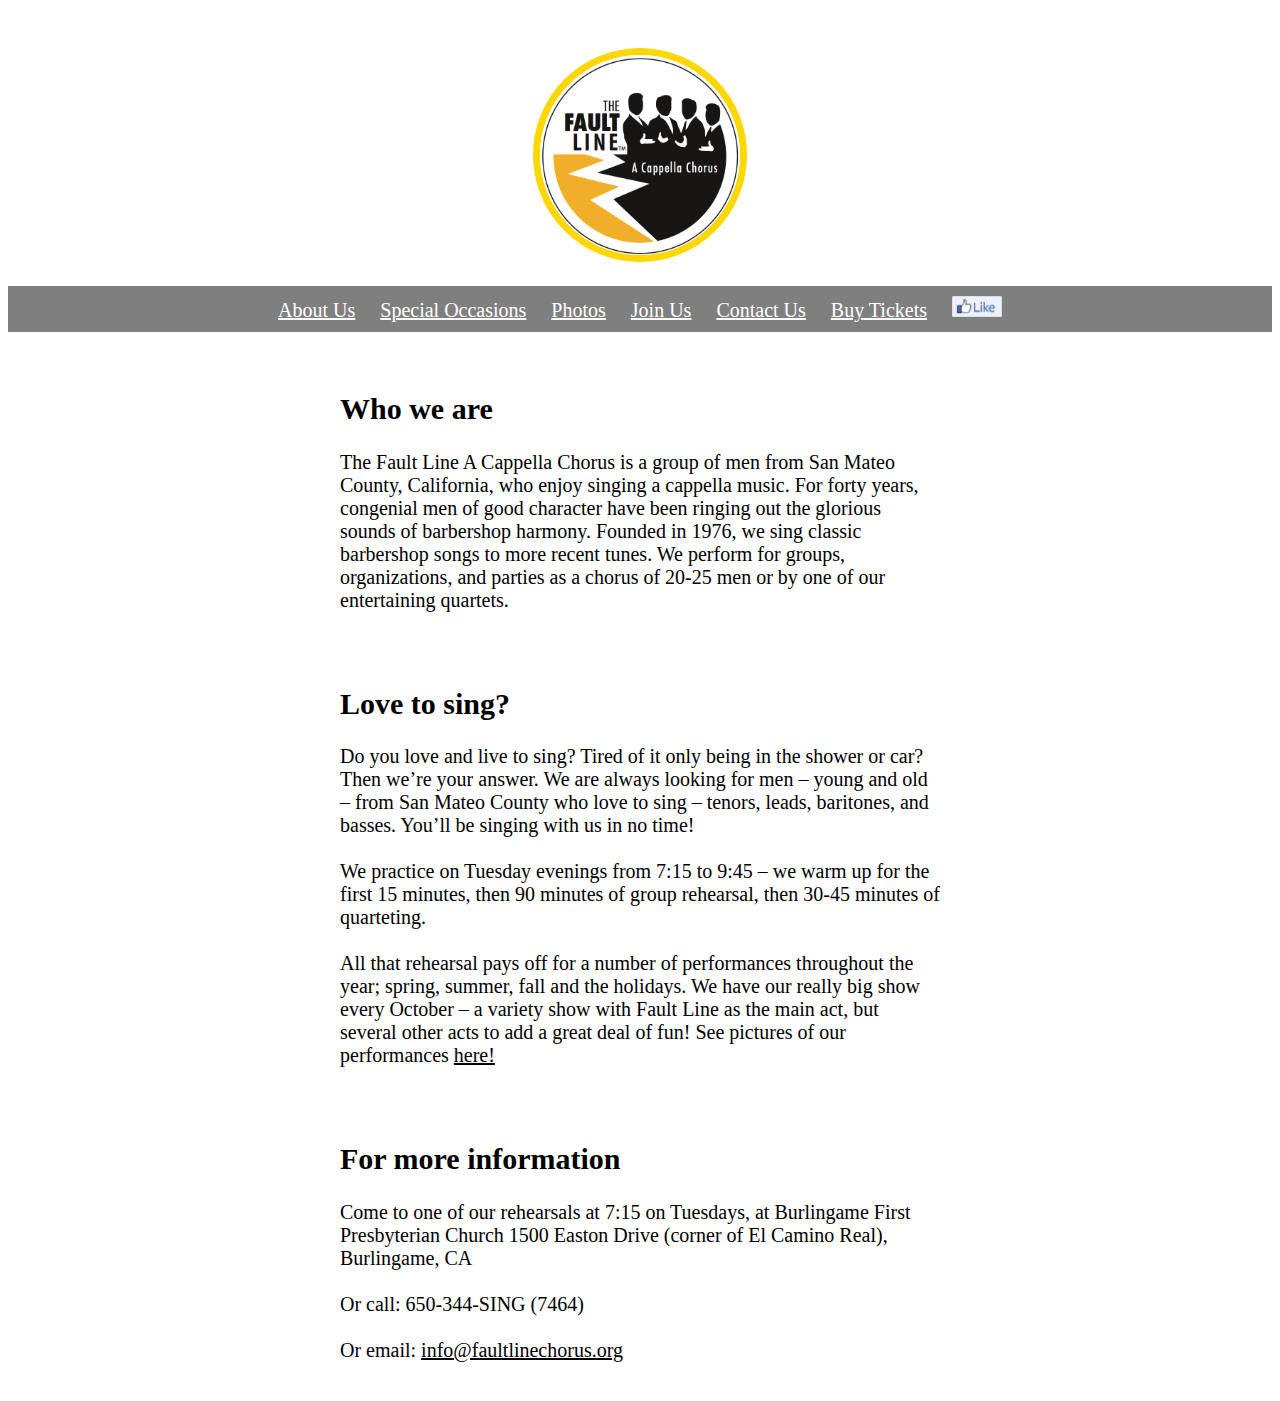
==== index.html @ 11c82fb9 "inital commit" ====
<!DOCTYPE html>
<head>
  <link href="style.css" rel="stylesheet">
  <meta charset = "UTF-8">
  <title>Fault Line</title>
</head>
<style>
    header {
      text-align: center;
      background: url(stage.jpg);
      background-size: cover;
      color: white;
    }
    body{
      background: url(background1.jpg);
      background-size: 100% 100%;
    }
    a {
      color: white;
    }
    .header{
      max-width: 200px;
      margin: 40px 0px 0px 0px;
      border: 7px solid gold;
      border-radius: 1000px;
    }
    .directory {
      padding: 10px;
      background: rgba(0,0,0,0.5);
      font-size: 20px;
    }
    li {
      display: inline;
      padding: 0px 10px 0px 10px;
      font-size: 20px;
    }
    article {
      width: 600px;
      padding: 15px;
      margin: 0 auto;
    }
    h2{
      font-size: 30px; 
    }
    p{
      font-size: 20px;
    }
    .golden{
      max-width: 400px;
    }
    .like{
      max-width: 50px;
    }
    .clickHere{
      color: black;
    }
    .moreInfo{
      display:table;
      text-align: left;
      padding-left: 0px;
    }
    .moreInfoA{
      color: black;
    }
    @media (max-width: 500px) {
      h1 {
        font-size: 36px;
        padding: 5px;
      }
      li {
        padding: 5px;
        display: block;
      }
    }
  </style>
<body>
  <header>
    <img class="header" src="Header.png"/>
    <ul class="directory">
      <li><a href="index.html">About Us</a></li>
      <li><a href="special.html">Special Occasions</a></li>
      <li><a href="pictures.html">Photos</a></li>
      <li><a href="join.html">Join Us</a></li>
      <li><a href="contact.html">Contact Us</a></li>
      <li><a href="http://www.brownpapertickets.com/event/1986978">Buy Tickets</a></li>
      <li><a href="https://www.facebook.com/thefaultlinechorus"><img class="like" src="like-button.png"></a></li>
    </ul>
  </header>
  <article>
    <h2>Who we are</h2>
    <p>The Fault Line A Cappella Chorus is a group of men from San Mateo County, California, who enjoy singing a cappella music. For forty years, congenial men of good character have been ringing out the glorious sounds of barbershop harmony. Founded in 1976, we sing classic barbershop songs to more recent tunes. We perform for groups, organizations, and parties as a chorus of 20-25 men or by one of our entertaining quartets.
    </p>
  </article>
  <article>
    <h2>Love to sing?</h2>
    <p>Do you love and live to sing? Tired of it only being in the shower or car? Then we’re your answer. We are always looking for men – young and old – from San Mateo County who love to sing – tenors, leads, baritones, and basses. You’ll be singing with us in no time! </br> </br> We practice on Tuesday evenings from 7:15 to 9:45 – we warm up for the first 15 minutes, then 90 minutes of group rehearsal, then 30-45 minutes of quarteting. </br> </br> All that rehearsal pays off for a number of performances throughout the year; spring, summer, fall and the holidays. We have our really big show every October – a variety show with Fault Line as the main act, but several other acts to add a great deal of fun! See pictures of our performances <a class="clickHere" href="pictures.html">here!</a></p>
  </article>
  <article>
    <h2>For more information</h2>
      <ul class="moreInfo">
        <li class="moreInfo"> Come to one of our rehearsals at 7:15 on Tuesdays, at Burlingame First Presbyterian Church 1500 Easton Drive (corner of El Camino Real), Burlingame, CA</li>
        <li></li>
        <li class="moreInfo"> Or call: 650-344-SING (7464)</br></li>
        <li></li>
        <li class="moreInfo"> Or email: <a class="moreInfoA"href="mailto:info@faultlinechorus.org"> info@faultlinechorus.org</a></li>
      </ul>
  </article>
</body>
---- style.css ----
/*
<style>
    header {
      text-align: center;
      background: url(http://www.cidescoireland2016.com/wp-content/uploads/2015/05/RDS-Concert-Hall-from-Stage.jpg);
      background-size: cover;
      color: white;
    }
    a {
      color: white;
    }
    h1 {
      font-size: 70px;
      color: black;
      font-family: impact;
      text-shadow: -1px 0 white, 0 1px white, 1px 0 white, 0 -1px white;
    }
    img {
      max-width: 200px;
      margin: 40px 0px 0px 0px;
      border: 7px solid gold;
      border-radius: 1000px;
    }
    ul {
      padding: 10px;
      background: rgba(0,0,0,0.5);
    }
    li {
      display: inline;
      padding: 0px 10px 0px 10px;
    }
    article {
      max-width: 500px;
      padding: 20px;
      margin: 0 auto;
    }
    @media (max-width: 500px) {
      h1 {
        font-size: 36px;
        padding: 5px;
      }
      li {
        padding: 5px;
        display: block;
      }
    }
  </style>
  */
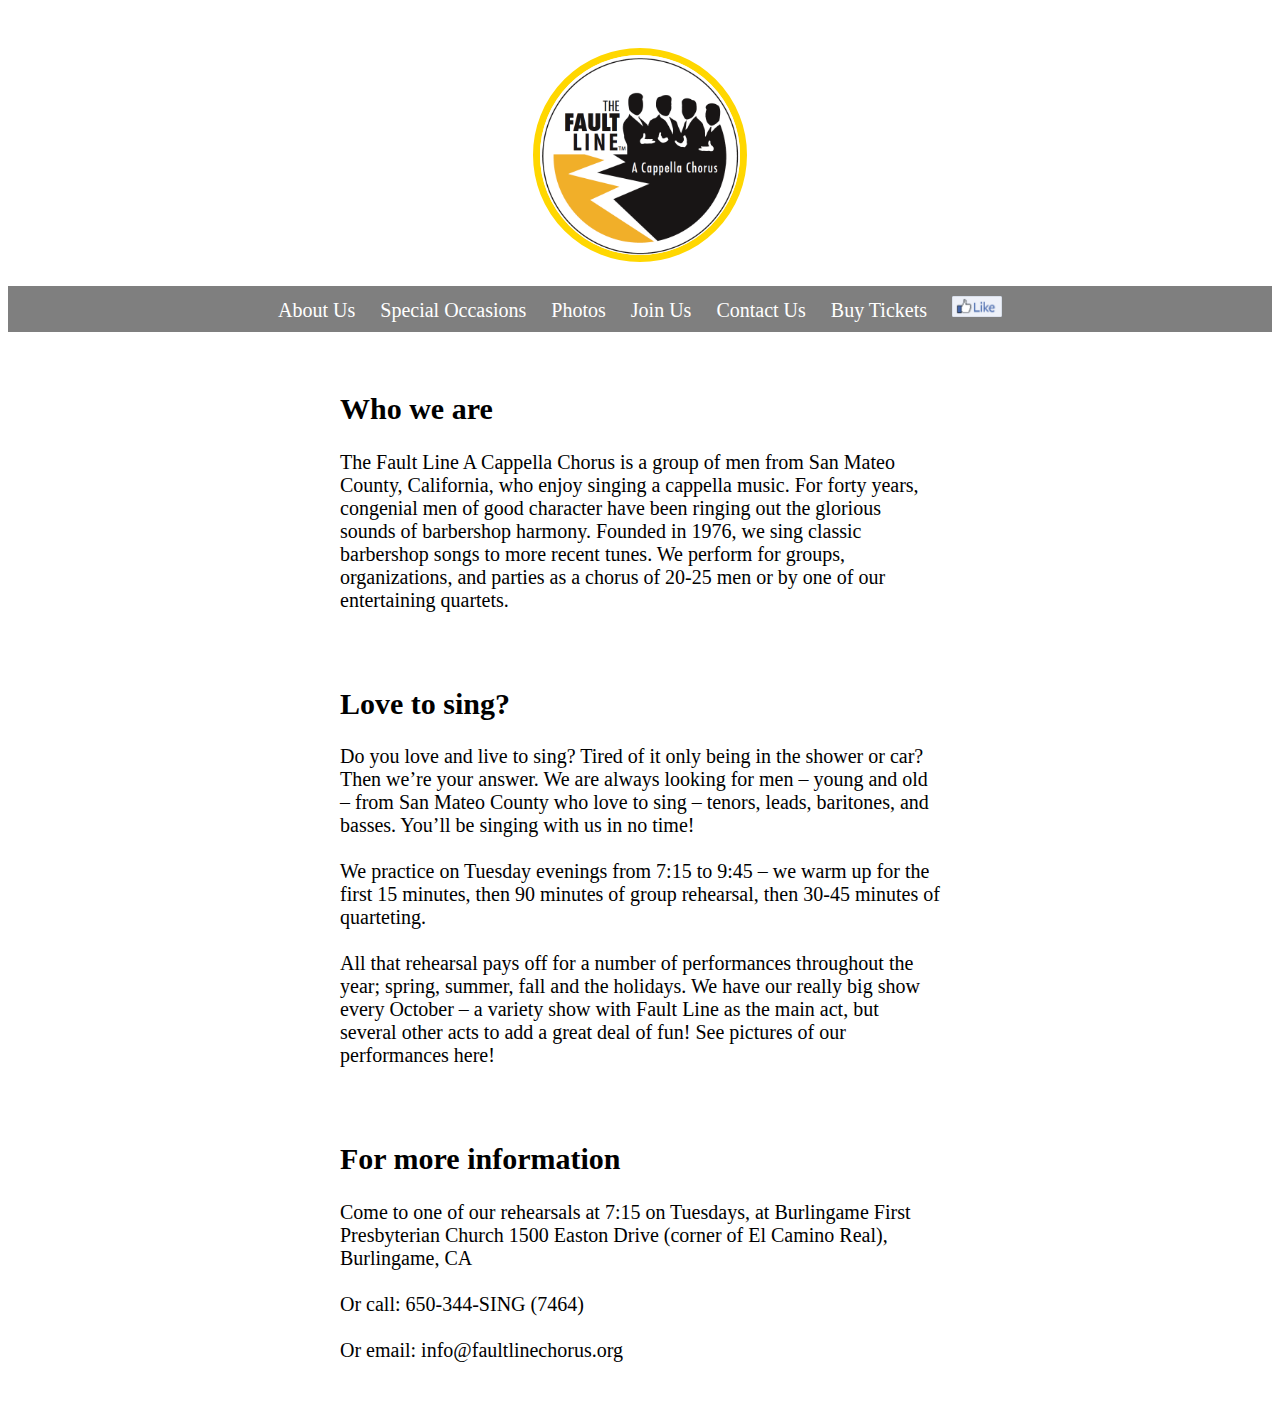
==== commit 5dc69243: "formated links" ====
--- a/index.html
+++ b/index.html
@@ -7,12 +7,12 @@
 <style>
     header {
       text-align: center;
-      background: url(stage.jpg);
+      background: url(images/stage.jpg);
       background-size: cover;
       color: white;
     }
     body{
-      background: url(background1.jpg);
+      background: url(images/background1.jpg);
       background-size: 100% 100%;
     }
     a {
@@ -34,19 +34,22 @@
       padding: 0px 10px 0px 10px;
       font-size: 20px;
     }
+    a:link{
+      text-decoration: none;
+    }
+    a:hover{
+      text-decoration: underline;
+    }
     article {
       width: 600px;
       padding: 15px;
       margin: 0 auto;
     }
     h2{
-      font-size: 30px; 
+      font-size: 30px;
     }
     p{
       font-size: 20px;
-    }
-    .golden{
-      max-width: 400px;
     }
     .like{
       max-width: 50px;
@@ -75,7 +78,7 @@
   </style>
 <body>
   <header>
-    <img class="header" src="Header.png"/>
+    <img class="header" src="images/Header.png">
     <ul class="directory">
       <li><a href="index.html">About Us</a></li>
       <li><a href="special.html">Special Occasions</a></li>
@@ -83,7 +86,7 @@
       <li><a href="join.html">Join Us</a></li>
       <li><a href="contact.html">Contact Us</a></li>
       <li><a href="http://www.brownpapertickets.com/event/1986978">Buy Tickets</a></li>
-      <li><a href="https://www.facebook.com/thefaultlinechorus"><img class="like" src="like-button.png"></a></li>
+      <li><a href="https://www.facebook.com/thefaultlinechorus"><img class="like" src="images/like-button.png"></a></li>
     </ul>
   </header>
   <article>
@@ -105,4 +108,4 @@
         <li class="moreInfo"> Or email: <a class="moreInfoA"href="mailto:info@faultlinechorus.org"> info@faultlinechorus.org</a></li>
       </ul>
   </article>
-</body>+</body>
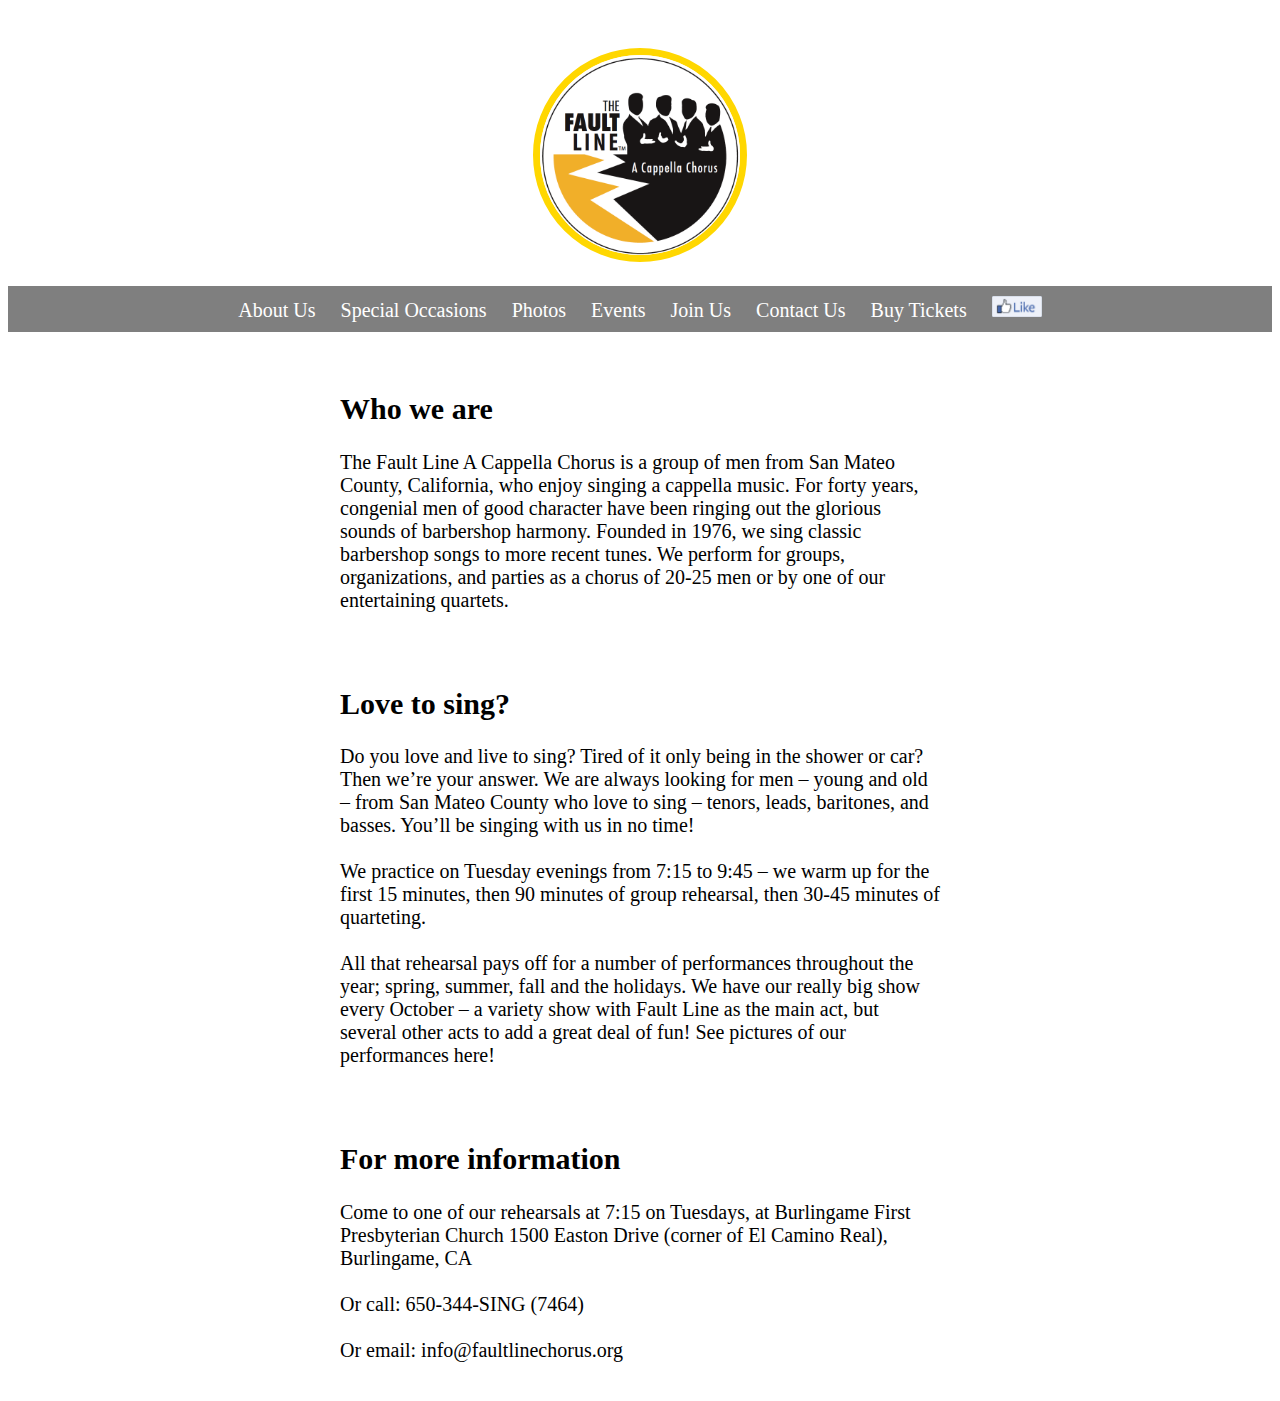
==== commit b2c764e2: "added events page" ====
--- a/index.html
+++ b/index.html
@@ -83,6 +83,7 @@
       <li><a href="index.html">About Us</a></li>
       <li><a href="special.html">Special Occasions</a></li>
       <li><a href="pictures.html">Photos</a></li>
+      <li><a href="events.html">Events</a></li>
       <li><a href="join.html">Join Us</a></li>
       <li><a href="contact.html">Contact Us</a></li>
       <li><a href="http://www.brownpapertickets.com/event/1986978">Buy Tickets</a></li>
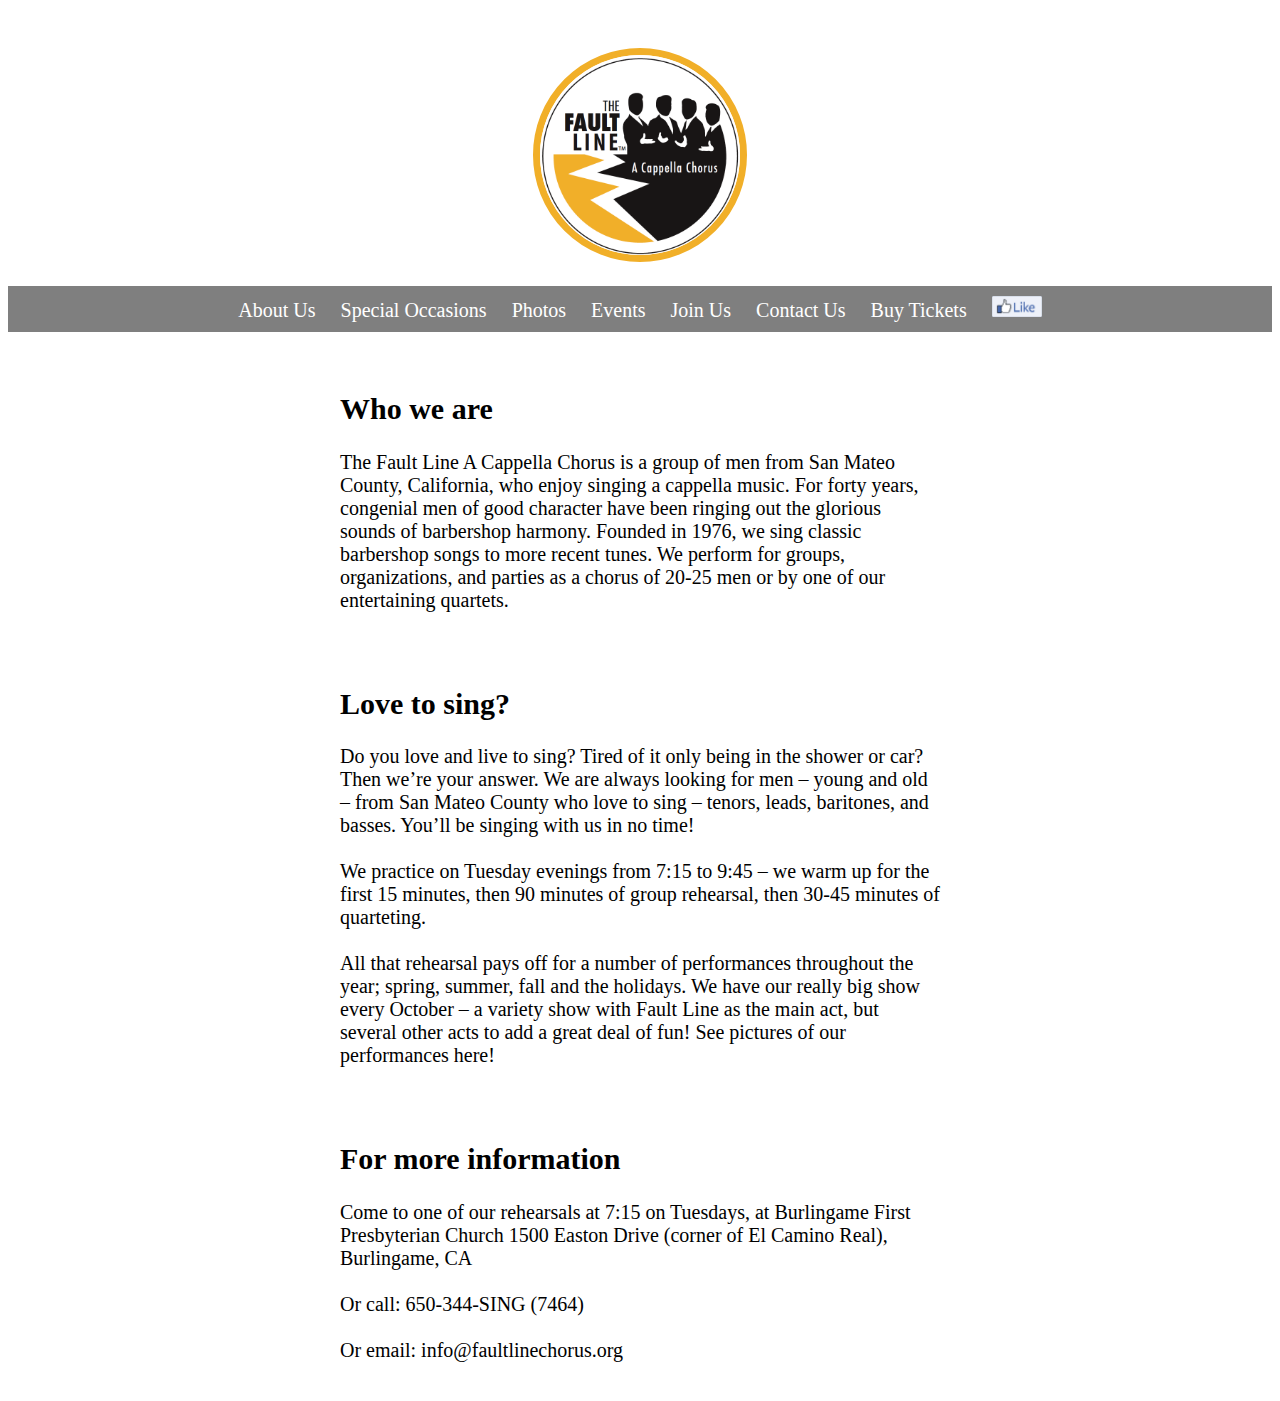
==== commit db47e014: "changed logo border color" ====
--- a/index.html
+++ b/index.html
@@ -21,7 +21,7 @@
     .header{
       max-width: 200px;
       margin: 40px 0px 0px 0px;
-      border: 7px solid gold;
+      border: 7px solid rgba(241,175,40,1);
       border-radius: 1000px;
     }
     .directory {
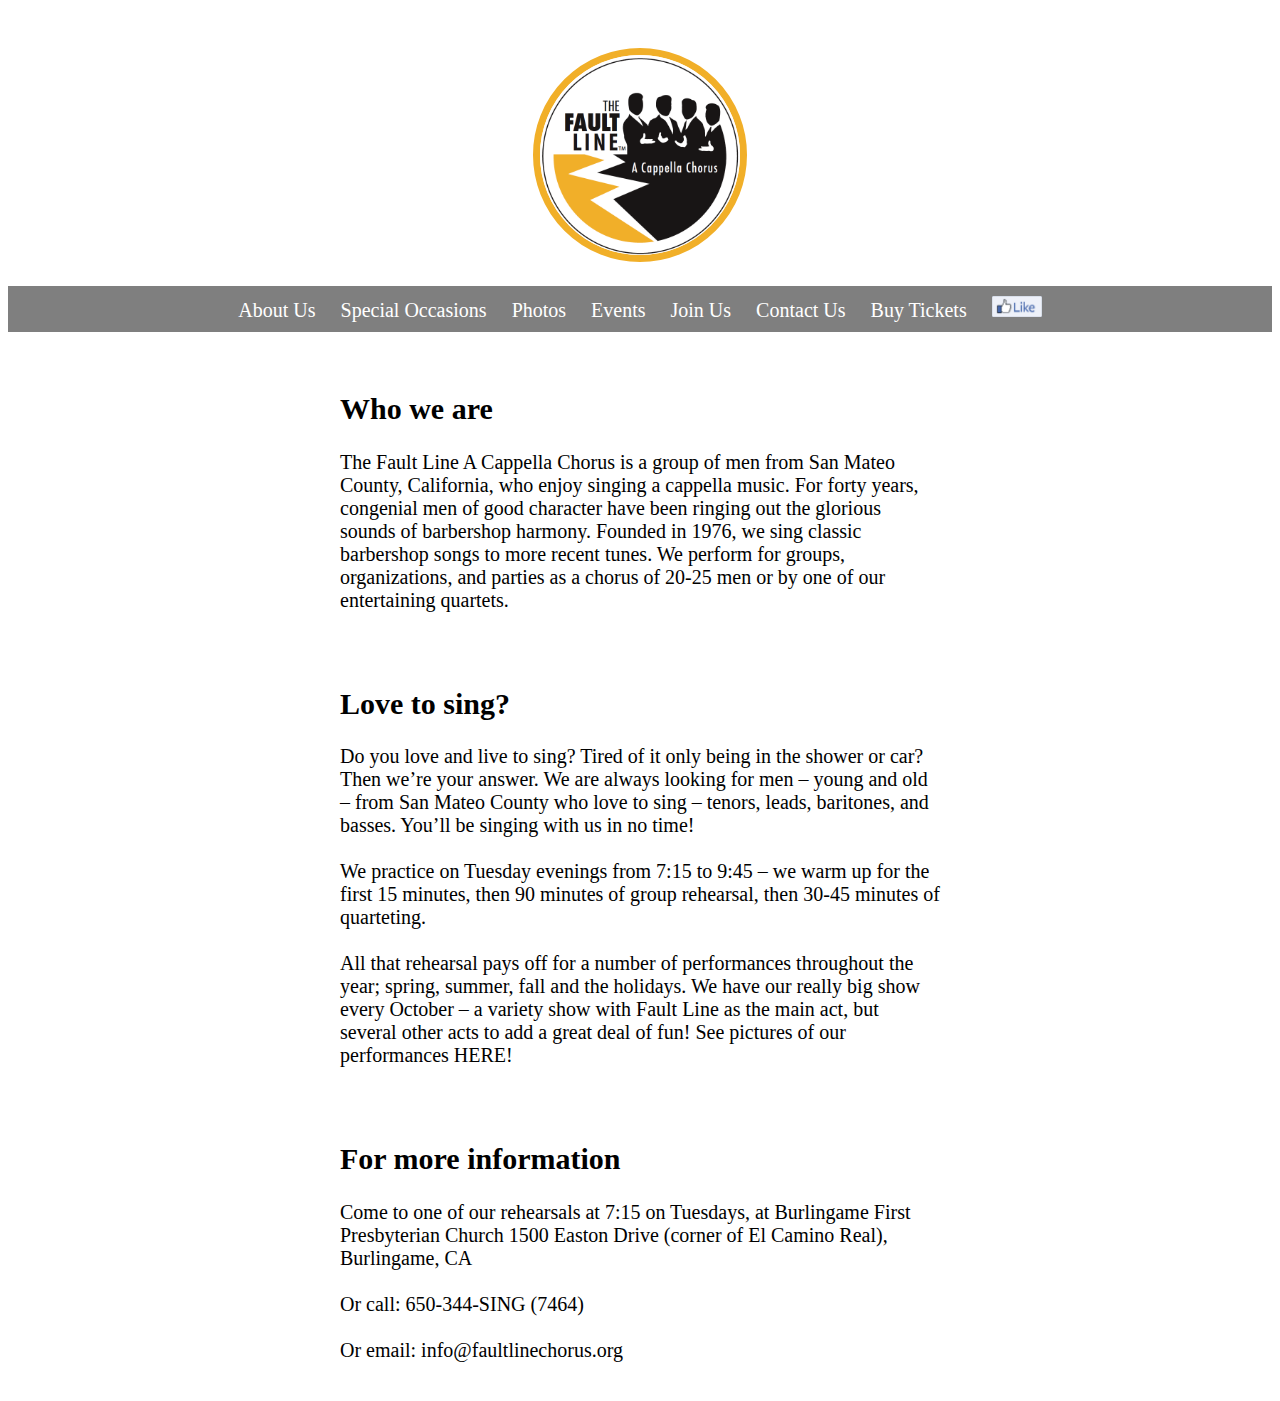
==== commit 55364835: "fixed some typos and streamlined the pictures.html file's css" ====
--- a/index.html
+++ b/index.html
@@ -97,7 +97,7 @@
   </article>
   <article>
     <h2>Love to sing?</h2>
-    <p>Do you love and live to sing? Tired of it only being in the shower or car? Then we’re your answer. We are always looking for men – young and old – from San Mateo County who love to sing – tenors, leads, baritones, and basses. You’ll be singing with us in no time! </br> </br> We practice on Tuesday evenings from 7:15 to 9:45 – we warm up for the first 15 minutes, then 90 minutes of group rehearsal, then 30-45 minutes of quarteting. </br> </br> All that rehearsal pays off for a number of performances throughout the year; spring, summer, fall and the holidays. We have our really big show every October – a variety show with Fault Line as the main act, but several other acts to add a great deal of fun! See pictures of our performances <a class="clickHere" href="pictures.html">here!</a></p>
+    <p>Do you love and live to sing? Tired of it only being in the shower or car? Then we’re your answer. We are always looking for men – young and old – from San Mateo County who love to sing – tenors, leads, baritones, and basses. You’ll be singing with us in no time! </br> </br> We practice on Tuesday evenings from 7:15 to 9:45 – we warm up for the first 15 minutes, then 90 minutes of group rehearsal, then 30-45 minutes of quarteting. </br> </br> All that rehearsal pays off for a number of performances throughout the year; spring, summer, fall and the holidays. We have our really big show every October – a variety show with Fault Line as the main act, but several other acts to add a great deal of fun! See pictures of our performances <a class="clickHere" href="pictures.html">HERE!</a></p>
   </article>
   <article>
     <h2>For more information</h2>
